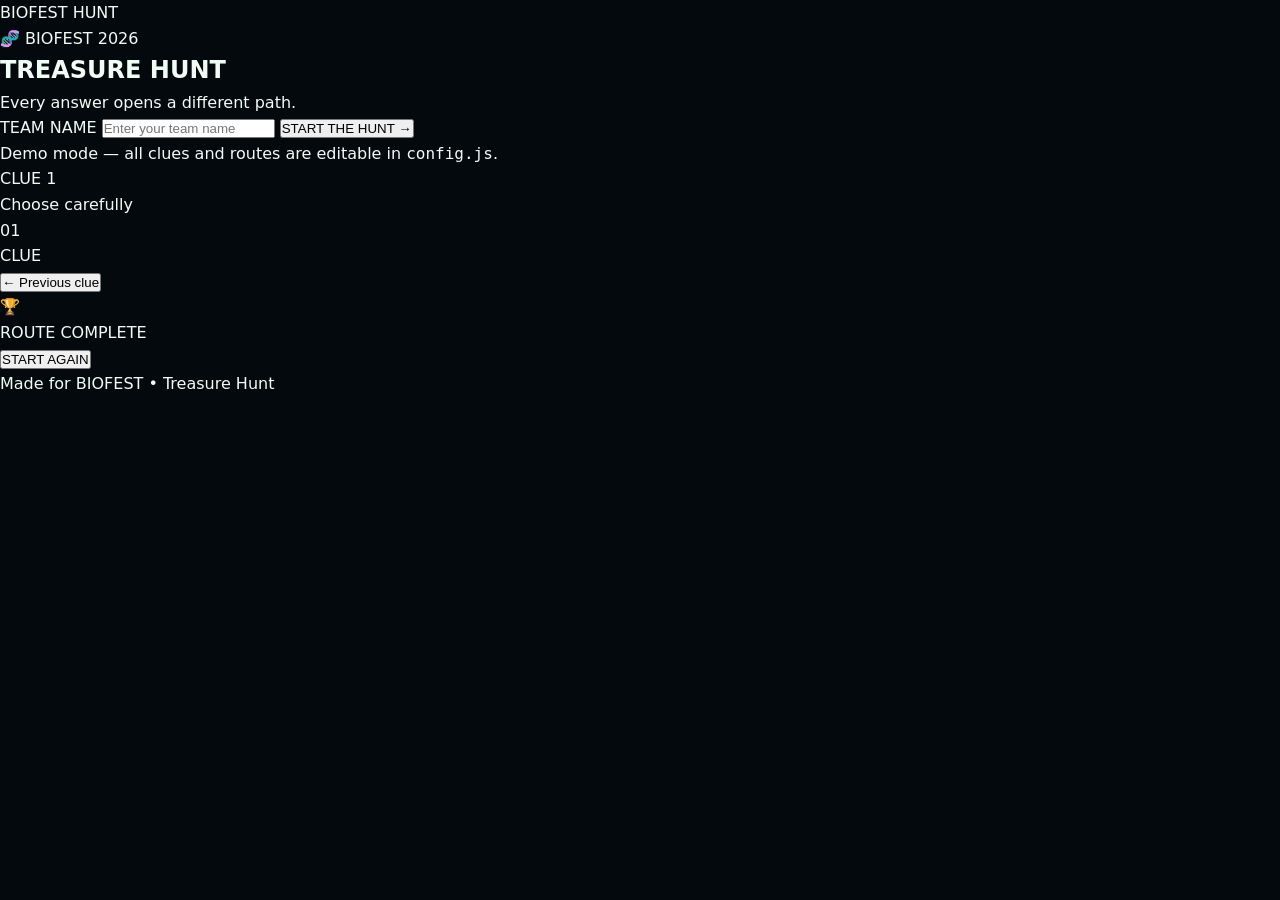
==== treasure.html @ a6ad073d "Rename treasure.html.html to treasure.html" ====
<!doctype html>
<html lang="en">
<head>
  <meta charset="utf-8">
  <meta name="viewport" content="width=device-width,initial-scale=1,viewport-fit=cover">
  <meta name="theme-color" content="#08090d">
  <title>BIOFEST Treasure Hunt</title>
  <link rel="stylesheet" href="style.css">
</head>
<body>
  <div class="bg-orb orb-one"></div>
  <div class="bg-orb orb-two"></div>

  <main class="app">
    <header class="topbar">
      <a class="brand" href="#" onclick="return goHome()">BIOFEST <span>HUNT</span></a>
      <div id="teamBadge" class="team-badge hidden"></div>
    </header>

    <section id="startScreen" class="screen start-screen">
      <div class="eyebrow">🧬 BIOFEST 2026</div>
      <h1 id="huntTitle">TREASURE HUNT</h1>
      <p id="huntSubtitle">Every answer opens a different path.</p>

      <div class="glass-card start-card">
        <label for="teamName">TEAM NAME</label>
        <input id="teamName" maxlength="40" autocomplete="off" placeholder="Enter your team name">
        <button class="primary-btn" onclick="startHunt()">START THE HUNT <span>→</span></button>
        <p class="tiny">Demo mode — all clues and routes are editable in <code>config.js</code>.</p>
      </div>
    </section>

    <section id="clueScreen" class="screen hidden">
      <div class="progress-row">
        <div id="progressText">CLUE 1</div>
        <div id="routeText">Choose carefully</div>
      </div>

      <div class="progress-track"><div id="progressBar"></div></div>

      <article class="glass-card clue-card">
        <div class="clue-number" id="clueNumber">01</div>
        <div class="eyebrow" id="clueEyebrow">CLUE</div>
        <h2 id="clueTitle"></h2>
        <p class="question" id="question"></p>

        <div id="hintBox" class="hint-box hidden"></div>
        <div id="locationBox" class="location-box hidden"></div>

        <div id="answers" class="answers"></div>
      </article>

      <button id="backBtn" class="text-btn hidden" onclick="goBack()">← Previous clue</button>
    </section>

    <section id="finishScreen" class="screen hidden finish-screen">
      <div class="finish-icon">🏆</div>
      <div class="eyebrow">ROUTE COMPLETE</div>
      <h1 id="finishTitle"></h1>
      <p id="finishMessage"></p>
      <div class="glass-card finish-card">
        <p id="finishInstruction"></p>
      </div>
      <button class="primary-btn" onclick="restart()">START AGAIN</button>
    </section>

    <footer>Made for BIOFEST • Treasure Hunt</footer>
  </main>

  <script src="config.js"></script>
  <script src="script.js"></script>
</body>
</html>
---- style.css ----
/* ==========================================================================
   BIOFEST 1.0 — Department of Applied Biology & Bio-Technology, USTM
   Biotechnology & Life Sciences Festival Design System
   ========================================================================== */

:root {
    /* Primary Biotechnology Brand Accents */
    --primary-cyan: #00f2fe;
    --primary-emerald: #00ff87;
    --primary-mint: #10b981;
    --primary-indigo: #6366f1;
    --primary-violet: #8b5cf6;
    --primary-rose: #f43f5e;
    --primary-amber: #f59e0b;
    --bio-glow-green: rgba(0, 255, 135, 0.45);
    --bio-glow-cyan: rgba(0, 242, 254, 0.35);

    /* Arena Color Themes */
    --sports-color: #ff6b35;
    --sports-glow: rgba(255, 107, 53, 0.35);
    --sports-bg: rgba(255, 107, 53, 0.06);

    --esports-color: #8b5cf6;
    --esports-glow: rgba(139, 92, 246, 0.35);
    --esports-bg: rgba(139, 92, 246, 0.06);

    --science-color: #00ff87;
    --science-glow: rgba(0, 255, 135, 0.45);
    --science-bg: rgba(0, 255, 135, 0.08);

    --cultural-color: #f43f5e;
    --cultural-glow: rgba(244, 63, 94, 0.35);
    --cultural-bg: rgba(244, 63, 94, 0.06);

    --alumni-color: #00f2fe;
    --alumni-glow: rgba(0, 242, 254, 0.35);

    --stalls-color: #f59e0b;
    --stalls-glow: rgba(245, 158, 11, 0.35);

    /* Deep Cellular Bio-Tech Backgrounds & Surfaces */
    --bg-dark: #04090e;
    --bg-surface: #07131b;
    --bg-card: rgba(8, 22, 33, 0.74);
    --bg-card-hover: rgba(12, 32, 48, 0.88);

    --border-subtle: rgba(0, 255, 135, 0.08);
    --border-light: rgba(0, 242, 254, 0.15);
    --border-highlight: rgba(0, 255, 135, 0.35);

    --text-primary: #f0fdf4;
    --text-secondary: #99f6e4;
    --text-muted: #64748b;
    --text-faint: #475569;

    /* Restored Original Typography */
    --font-family: 'Plus Jakarta Sans', system-ui, -apple-system, BlinkMacSystemFont, 'Segoe UI', Roboto, sans-serif;

    /* Shadows & Transitions */
    --shadow-card: 0 20px 50px -15px rgba(0, 0, 0, 0.8), inset 0 1px 1px rgba(0, 255, 135, 0.12);
    --shadow-card-hover: 0 30px 60px -10px rgba(0, 0, 0, 0.9), 0 0 30px rgba(0, 255, 135, 0.18), inset 0 1px 1px rgba(0, 242, 254, 0.25);
    --ease-spring: cubic-bezier(0.16, 1, 0.3, 1);
}

/* ==========================================================================
   RESET & BASE
   ========================================================================== */

* {
    margin: 0;
    padding: 0;
    box-sizing: border-box;
}

html {
    scroll-behavior: smooth;
    font-size: 16px;
    background-color: var(--bg-dark);
}

body {
    font-family: var(--font-family);
    color: var(--text-primary);
    background-color: var(--bg-dark);
    min-height: 100vh;
    overflow-x: hidden;
    position: relative;
    line-height: 1.6;
    -webkit-font-smoothing: antialiased;
    -moz-osx-font-smoothing: grayscale;
}

a {
    color: inherit;
    text-decoration: none;
}

/* Custom Scrollbar */
::-webkit-scrollbar {
    width: 7px;
}

::-webkit-scrollbar-track {
    background: #07090e;
}

::-webkit-scrollbar-thumb {
    background: rgba(255, 255, 255, 0.2);
    border-radius: 8px;
}

::-webkit-scrollbar-thumb:hover {
    background: rgba(255, 255, 255, 0.35);
}

/* ==========================================================================
   CANVAS ATMOSPHERE
   ========================================================================== */

#bg-canvas {
    position: fixed;
    top: 0;
    left: 0;
    width: 100vw;
    height: 100vh;
    pointer-events: none;
    z-index: 0;
    opacity: 0.9;
}

#confetti-canvas {
    position: fixed;
    top: 0;
    left: 0;
    width: 100vw;
    height: 100vh;
    pointer-events: none;
    z-index: 9999;
}

/* ==========================================================================
   FLOATING NAVBAR
   ========================================================================== */

.navbar-wrapper {
    position: sticky;
    top: 16px;
    z-index: 1000;
    width: min(1140px, 92%);
    margin: 0 auto;
    padding-top: 4px;
}

.navbar {
    display: flex;
    align-items: center;
    justify-content: space-between;
    padding: 10px 22px;
    background: rgba(7, 19, 27, 0.84);
    backdrop-filter: blur(24px) saturate(180%);
    -webkit-backdrop-filter: blur(24px) saturate(180%);
    border: 1px solid rgba(0, 255, 135, 0.18);
    border-top: 1px solid rgba(0, 255, 135, 0.38);
    border-radius: 100px;
    box-shadow: 0 12px 35px -10px rgba(0, 0, 0, 0.85), 0 0 25px rgba(0, 255, 135, 0.1);
    transition: all 0.3s ease;
}

.navbar:hover {
    border-color: rgba(0, 242, 254, 0.35);
    box-shadow: 0 16px 45px -10px rgba(0, 0, 0, 0.9), 0 0 30px rgba(0, 255, 135, 0.18);
}

.nav-brand {
    display: flex;
    align-items: center;
    gap: 10px;
    font-weight: 800;
    font-size: 1.1rem;
    letter-spacing: 1px;
}

.brand-pulse {
    width: 9px;
    height: 9px;
    background: var(--primary-emerald);
    border-radius: 50%;
    box-shadow: 0 0 14px var(--primary-emerald);
    animation: liveDotPulse 2s infinite;
}

.brand-logo-glow {
    color: var(--primary-emerald);
    text-shadow: 0 0 14px rgba(0, 255, 135, 0.65);
}

.brand-year {
    font-size: 0.72rem;
    font-weight: 800;
    color: var(--primary-cyan);
    letter-spacing: 1px;
    margin-left: 2px;
    background: rgba(0, 242, 254, 0.12);
    padding: 2px 6px;
    border-radius: 6px;
    border: 1px solid rgba(0, 242, 254, 0.25);
}

.nav-links {
    display: flex;
    align-items: center;
    gap: 4px;
}

.nav-link {
    padding: 7px 16px;
    border-radius: 30px;
    font-size: 0.88rem;
    font-weight: 600;
    color: var(--text-secondary);
    transition: all 0.25s ease;
}

.nav-link:hover {
    color: #ffffff;
    background: rgba(255, 255, 255, 0.08);
}

.nav-link.active {
    color: #ffffff;
    background: rgba(255, 255, 255, 0.14);
    box-shadow: inset 0 1px 1px rgba(255, 255, 255, 0.15);
}

.nav-actions {
    display: flex;
    align-items: center;
    gap: 10px;
}

.nav-cta {
    display: flex;
    align-items: center;
    gap: 8px;
    padding: 8px 20px;
    border-radius: 50px;
    font-size: 0.85rem;
    font-weight: 800;
    letter-spacing: 0.5px;
    color: #04090e;
    background: linear-gradient(90deg, #00ff87 0%, #00f2fe 100%);
    box-shadow: 0 0 22px rgba(0, 255, 135, 0.35);
    transition: all 0.25s var(--ease-spring);
}

.nav-cta:hover {
    transform: translateY(-1px) scale(1.03);
    box-shadow: 0 0 30px rgba(0, 242, 254, 0.55);
}

.nav-cta .cta-arrow {
    transition: transform 0.2s ease;
}

.nav-cta:hover .cta-arrow {
    transform: translateX(3px);
}

/* Mobile Toggle */
.mobile-toggle {
    display: none;
    flex-direction: column;
    justify-content: center;
    align-items: center;
    gap: 5px;
    width: 38px;
    height: 38px;
    background: rgba(255, 255, 255, 0.06);
    border: 1px solid var(--border-light);
    border-radius: 50%;
    cursor: pointer;
    transition: background 0.25s ease;
}

.mobile-toggle:hover {
    background: rgba(255, 255, 255, 0.14);
}

.hamburger-bar {
    width: 17px;
    height: 2px;
    background: #ffffff;
    border-radius: 2px;
    transition: all 0.3s ease;
}

.mobile-toggle.active .hamburger-bar:nth-child(1) {
    transform: translateY(7px) rotate(45deg);
}

.mobile-toggle.active .hamburger-bar:nth-child(2) {
    opacity: 0;
}

.mobile-toggle.active .hamburger-bar:nth-child(3) {
    transform: translateY(-7px) rotate(-45deg);
}

.mobile-menu {
    display: none;
    flex-direction: column;
    gap: 8px;
    margin-top: 10px;
    padding: 18px 20px;
    background: rgba(14, 18, 28, 0.96);
    backdrop-filter: blur(30px);
    -webkit-backdrop-filter: blur(30px);
    border: 1px solid var(--border-light);
    border-radius: 24px;
    box-shadow: 0 25px 50px rgba(0, 0, 0, 0.85);
    animation: menuSlideDown 0.3s var(--ease-spring) forwards;
}

.mobile-menu.open {
    display: flex;
}

@keyframes menuSlideDown {
    from {
        opacity: 0;
        transform: translateY(-10px);
    }

    to {
        opacity: 1;
        transform: translateY(0);
    }
}

.mobile-nav-link {
    padding: 12px 18px;
    border-radius: 14px;
    font-size: 0.95rem;
    font-weight: 600;
    color: #e2e8f0;
    background: rgba(255, 255, 255, 0.04);
    transition: all 0.2s ease;
}

.mobile-nav-link:hover,
.mobile-nav-link.active {
    background: rgba(255, 255, 255, 0.12);
    color: #ffffff;
}

.mobile-nav-link.mobile-cta {
    background: linear-gradient(90deg, #00e5ff, #8b5cf6);
    color: #000000;
    font-weight: 800;
    text-align: center;
    margin-top: 4px;
}

@media (max-width: 768px) {
    .nav-links {
        display: none;
    }

    .mobile-toggle {
        display: flex;
    }
}

/* ==========================================================================
   VIEW ROUTER & PAGE ANIMATIONS
   ========================================================================== */

.view {
    display: none !important;
    opacity: 0;
    transform: translateY(18px);
    position: relative;
    z-index: 1;
    min-height: 90vh;
}

.view.active {
    display: block !important;
    animation: viewEnter 0.45s var(--ease-spring) forwards;
}

.view.events-page.active,
.view.event-details-page.active,
.view.registration-page.active {
    display: flex !important;
}

@keyframes viewEnter {
    from {
        opacity: 0;
        transform: translateY(18px) scale(0.995);
    }

    to {
        opacity: 1;
        transform: translateY(0) scale(1);
    }
}

/* ==========================================================================
   THEMED ARENA BACKGROUNDS (SPORTS, ESPORTS, SCIENCE, CULTURAL)
   ========================================================================== */

/* 1. HOME VIEW BACKGROUND */
#view-home {
    background-image:
        url("gaming-bg.png.png"),
        url("gaming-bg-2.png.png"),
        linear-gradient(
            to bottom,
            #050b12 0%,
            #07151d 45%,
            #06141b 55%,
            #050b12 100%
        );

    background-size:
        100% auto,
        100% auto,
        100% 100%;

    background-position:
        center top,
        center bottom,
        center center;

    background-repeat:
        no-repeat,
        no-repeat,
        no-repeat;

    background-attachment: scroll;
}
/* 2. SPORTS ARENA BACKGROUND (Stadium floodlights, athletic turf speed lanes & court grid) */
#view-sports {
    background-image:
        /* Stadium floodlights beam */
        radial-gradient(ellipse 1100px 480px at 50% -5%, rgba(255, 107, 53, 0.3) 0%, rgba(255, 150, 0, 0.1) 40%, transparent 70%),
        /* Left & Right stadium sideline aura */
        radial-gradient(circle 650px at 0% 30%, rgba(255, 87, 34, 0.15) 0%, transparent 60%),
        radial-gradient(circle 650px at 100% 40%, rgba(255, 170, 0, 0.12) 0%, transparent 60%),
        /* Athletic turf yard lines pattern */
        repeating-linear-gradient(135deg, rgba(255, 255, 255, 0.018) 0px, rgba(255, 255, 255, 0.018) 2px, transparent 2px, transparent 38px),
        /* Stadium pitch track stripe overlay */
        linear-gradient(180deg, rgba(255, 107, 53, 0.04) 0%, transparent 60%, rgba(7, 9, 14, 0.95) 100%);
    background-attachment: fixed;
}

/* 3. ESPORTS ARENA BACKGROUND (Cyber gaming matrix, neon grid, digital scanner HUD) */
#view-esports {
    background-image:
        /* Top Cyber battle aura */
        radial-gradient(ellipse 1000px 460px at 50% -5%, rgba(139, 92, 246, 0.32) 0%, rgba(99, 102, 241, 0.12) 45%, transparent 75%),
        /* Cyan neon side lasers */
        radial-gradient(circle 600px at 90% 25%, rgba(0, 229, 255, 0.15) 0%, transparent 55%),
        radial-gradient(circle 600px at 10% 45%, rgba(168, 85, 247, 0.15) 0%, transparent 55%),
        /* Cyberpunk tactical grid */
        linear-gradient(rgba(139, 92, 246, 0.08) 1px, transparent 1px),
        linear-gradient(90deg, rgba(139, 92, 246, 0.08) 1px, transparent 1px);
    background-size: 100% 100%, 100% 100%, 100% 100%, 48px 48px, 48px 48px;
    background-attachment: fixed;
}

/* 4. SCIENCE ARENA BACKGROUND (Biotech & Applied Biology Laboratory Core) */
#view-science {
    background-image:
        /* Bioluminescent core beacon */
        radial-gradient(ellipse 1100px 520px at 50% -5%, rgba(0, 255, 135, 0.32) 0%, rgba(0, 242, 254, 0.14) 45%, transparent 75%),
        /* GFP Mint and aqua laboratory aura */
        radial-gradient(circle 650px at 15% 35%, rgba(0, 255, 135, 0.18) 0%, transparent 55%),
        radial-gradient(circle 650px at 85% 55%, rgba(0, 242, 254, 0.16) 0%, transparent 55%),
        /* Scientific precision molecular micro-grid */
        radial-gradient(rgba(0, 255, 135, 0.25) 1px, transparent 1px),
        linear-gradient(180deg, rgba(0, 255, 135, 0.04) 0%, transparent 70%);
    background-size: 100% 100%, 100% 100%, 100% 100%, 28px 28px, 100% 100%;
    background-attachment: fixed;
}

/* 5. CULTURAL ARENA BACKGROUND (Stage theatre spotlights, velvet performance crimson & bokeh) */
#view-cultural {
    background-image:
        /* Overhead theatre spotlight cones */
        radial-gradient(ellipse 1000px 500px at 50% -5%, rgba(244, 63, 94, 0.3) 0%, rgba(255, 43, 214, 0.12) 45%, transparent 70%),
        /* Warm performance stage lights */
        radial-gradient(circle 650px at 10% 25%, rgba(244, 63, 94, 0.18) 0%, transparent 55%),
        radial-gradient(circle 650px at 90% 35%, rgba(251, 146, 60, 0.14) 0%, transparent 55%),
        /* Theatrical spotlight ray streaks */
        repeating-linear-gradient(65deg, rgba(255, 43, 214, 0.015) 0px, rgba(255, 43, 214, 0.015) 3px, transparent 3px, transparent 45px),
        linear-gradient(180deg, rgba(244, 63, 94, 0.04) 0%, transparent 70%);
    background-attachment: fixed;
}

/* 6. REGISTRATION VIEW BACKGROUND (Festival Pass portal & verification rings) */
#view-register {
    background-image:
        radial-gradient(ellipse 900px 450px at 50% -5%, rgba(0, 229, 255, 0.2) 0%, rgba(139, 92, 246, 0.12) 45%, transparent 70%),
        radial-gradient(circle 600px at 90% 70%, rgba(16, 185, 129, 0.1) 0%, transparent 50%),
        radial-gradient(circle 600px at 10% 70%, rgba(244, 63, 94, 0.1) 0%, transparent 50%);
    background-attachment: fixed;
}

/* 7. EVENT DETAILS VIEW BACKGROUND */
#view-event {
    background-image:
        radial-gradient(ellipse 900px 450px at 50% -5%, rgba(99, 102, 241, 0.22) 0%, transparent 65%);
    background-attachment: fixed;
}

/* ==========================================================================
   HERO STAGE (CLEAN FESTIVAL INTRO)
   ========================================================================== */

.hero-stage {
    min-height: 82vh;
    display: flex;
    flex-direction: column;
    justify-content: center;
    align-items: center;
    padding: 40px 20px 60px;
    position: relative;
    text-align: center;
}

.hero-glow-aura {
    position: absolute;
    width: min(900px, 90vw);
    height: 480px;
    border-radius: 50%;
    background: radial-gradient(ellipse at center, rgba(0, 255, 135, 0.2) 0%, rgba(0, 242, 254, 0.14) 40%, rgba(16, 185, 129, 0.08) 65%, transparent 75%);
    filter: blur(85px);
    pointer-events: none;
    z-index: -1;
}

.hero-container {
    max-width: 900px;
    margin: 0 auto;
    display: flex;
    flex-direction: column;
    align-items: center;
}

.hero-badge-wrap {
    margin-bottom: 22px;
}

.hero-live-pill {
    display: inline-flex;
    align-items: center;
    gap: 9px;
    padding: 8px 22px;
    border-radius: 50px;
    background: rgba(0, 255, 135, 0.09);
    border: 1px solid rgba(0, 255, 135, 0.35);
    color: #00ff87;
    font-size: 0.74rem;
    font-weight: 800;
    letter-spacing: 1.5px;
    box-shadow: 0 0 25px rgba(0, 255, 135, 0.2);
}

.pulsing-dot {
    width: 8px;
    height: 8px;
    border-radius: 50%;
    background: var(--primary-emerald);
    box-shadow: 0 0 8px var(--primary-emerald);
    animation: liveDotPulse 1.8s infinite;
}

@keyframes liveDotPulse {
    0% {
        transform: scale(0.9);
        opacity: 0.8;
        box-shadow: 0 0 0 0 rgba(16, 185, 129, 0.7);
    }

    70% {
        transform: scale(1.1);
        opacity: 1;
        box-shadow: 0 0 0 8px rgba(16, 185, 129, 0);
    }

    100% {
        transform: scale(0.9);
        opacity: 0.8;
        box-shadow: 0 0 0 0 rgba(16, 185, 129, 0);
    }
}

.hero-title {
    font-size: clamp(3.6rem, 10vw, 7.5rem);
    font-weight: 900;
    letter-spacing: 2px;
    line-height: 1.02;
    color: #ffffff;
    margin-bottom: 18px;
    text-shadow: 0 10px 40px rgba(0, 0, 0, 0.6);
}

.hero-year-gradient {
    background: linear-gradient(135deg, #ffffff 10%, #00f2fe 50%, #00ff87 100%);
    -webkit-background-clip: text;
    background-clip: text;
    color: transparent;
    display: inline-block;
    filter: drop-shadow(0 0 30px rgba(0, 255, 135, 0.4));
}

.hero-lead {
    max-width: 700px;
    margin: 0 auto 32px;
    line-height: 1.5;
    display: flex;
    flex-direction: column;
    align-items: center;
    gap: 12px;
    text-align: center;
}

.hero-tagline {
    font-size: clamp(1.25rem, 2.6vw, 1.65rem);
    font-weight: 800;
    letter-spacing: 2.5px;
    text-transform: uppercase;
    background: linear-gradient(135deg, #ffffff 15%, #00f2fe 60%, #00ff87 100%);
    -webkit-background-clip: text;
    background-clip: text;
    color: transparent;
    filter: drop-shadow(0 2px 14px rgba(0, 242, 254, 0.35));
}

.hero-organizer-info {
    display: flex;
    flex-direction: column;
    align-items: center;
    gap: 4px;
}

.hero-org-label {
    font-size: 0.82rem;
    font-weight: 600;
    text-transform: uppercase;
    letter-spacing: 2px;
    color: var(--text-muted);
}

.hero-org-dept {
    font-size: clamp(1.15rem, 2.3vw, 1.45rem);
    font-weight: 700;
    color: #ffffff;
    letter-spacing: 0.4px;
}

.hero-org-uni {
    font-size: clamp(0.95rem, 1.8vw, 1.1rem);
    color: var(--text-secondary);
    font-weight: 500;
}

.hero-org-naac {
    display: inline-flex;
    align-items: center;
    gap: 6px;
    margin-top: 6px;
    padding: 4px 16px;
    border-radius: 50px;
    font-size: 0.78rem;
    font-weight: 700;
    letter-spacing: 0.8px;
    background: rgba(0, 255, 135, 0.08);
    border: 1px solid rgba(0, 255, 135, 0.28);
    color: #00ff87;
    box-shadow: 0 0 15px rgba(0, 255, 135, 0.12);
}

/* ==========================================================================
   COUNTDOWN TIMER CARD
   ========================================================================== */

.countdown-card {
    padding: 18px 30px;
    border-radius: 28px;
    background: rgba(14, 19, 32, 0.78);
    border: 1px solid rgba(255, 255, 255, 0.12);
    border-top: 1px solid rgba(255, 255, 255, 0.28);
    backdrop-filter: blur(24px) saturate(180%);
    -webkit-backdrop-filter: blur(24px) saturate(180%);
    box-shadow: 0 20px 45px -10px rgba(0, 0, 0, 0.75), 0 0 30px rgba(0, 229, 255, 0.1), inset 0 1px 1px rgba(255, 255, 255, 0.15);
    margin-bottom: 34px;
    display: inline-flex;
    flex-direction: column;
    align-items: center;
    gap: 12px;
    transition: all 0.3s ease;
}

.countdown-card:hover {
    border-color: rgba(0, 229, 255, 0.35);
    box-shadow: 0 25px 50px -10px rgba(0, 0, 0, 0.85), 0 0 35px rgba(0, 229, 255, 0.18);
}

.countdown-header {
    display: inline-flex;
    align-items: center;
    gap: 8px;
    padding: 4px 14px;
    border-radius: 50px;
    background: rgba(255, 255, 255, 0.05);
    border: 1px solid rgba(255, 255, 255, 0.08);
}

.cd-pulse-dot {
    width: 7px;
    height: 7px;
    border-radius: 50%;
    background: var(--primary-cyan);
    box-shadow: 0 0 8px var(--primary-cyan);
    animation: liveDotPulse 1.8s infinite;
}

.countdown-label {
    font-size: 0.72rem;
    font-weight: 800;
    letter-spacing: 1.5px;
    color: #e2e8f0;
    text-transform: uppercase;
}

.countdown-label.live-active {
    color: #34d399;
    text-shadow: 0 0 12px rgba(52, 211, 153, 0.6);
}

.countdown-card.event-live {
    border-color: rgba(52, 211, 153, 0.4);
    box-shadow: 0 20px 45px -10px rgba(0, 0, 0, 0.8), 0 0 35px rgba(52, 211, 153, 0.25);
}

.countdown-grid {
    display: flex;
    align-items: center;
    gap: 10px;
}

.countdown-item {
    display: flex;
    flex-direction: column;
    align-items: center;
    justify-content: center;
    min-width: 66px;
    padding: 10px 14px;
    background: rgba(255, 255, 255, 0.035);
    border: 1px solid rgba(255, 255, 255, 0.08);
    border-radius: 18px;
    box-shadow: inset 0 1px 0 rgba(255, 255, 255, 0.08), 0 8px 20px rgba(0, 0, 0, 0.25);
    transition: transform 0.2s ease, border-color 0.2s ease;
}

.countdown-item:hover {
    transform: translateY(-2px);
    border-color: rgba(0, 229, 255, 0.3);
    background: rgba(255, 255, 255, 0.06);
}

.countdown-num {
    font-size: clamp(1.8rem, 3.8vw, 2.5rem);
    font-weight: 900;
    line-height: 1;
    letter-spacing: 0.5px;
    font-variant-numeric: tabular-nums;
    background: linear-gradient(180deg, #ffffff 40%, #c7d2fe 100%);
    -webkit-background-clip: text;
    background-clip: text;
    color: transparent;
    text-shadow: 0 4px 20px rgba(99, 102, 241, 0.3);
}

.countdown-unit {
    font-size: 0.62rem;
    font-weight: 800;
    color: var(--text-muted);
    letter-spacing: 1.5px;
    margin-top: 5px;
}

.countdown-sep {
    font-size: 1.8rem;
    font-weight: 800;
    color: rgba(0, 229, 255, 0.45);
    line-height: 1;
    margin-bottom: 14px;
    animation: blinkSep 1.2s infinite ease-in-out;
}

@keyframes blinkSep {
    0%, 100% {
        opacity: 0.85;
        transform: scale(1);
    }
    50% {
        opacity: 0.3;
        transform: scale(0.92);
    }
}

/* ==========================================================================
   HERO ACTIONS & METRIC STRIP
   ========================================================================== */

.hero-actions {
    display: flex;
    justify-content: center;
    align-items: center;
    gap: 16px;
    flex-wrap: wrap;
    margin-bottom: 40px;
}

.hero-btn {
    padding: 15px 32px;
    border-radius: 50px;
    font-size: 0.88rem;
    font-weight: 800;
    letter-spacing: 0.5px;
    transition: all 0.3s var(--ease-spring);
    display: inline-flex;
    align-items: center;
    gap: 10px;
    position: relative;
    overflow: hidden;
}

.hero-btn.primary {
    background: linear-gradient(90deg, #00ff87 0%, #00f2fe 100%);
    color: #04090e;
    font-weight: 800;
    box-shadow: 0 10px 30px rgba(0, 255, 135, 0.35);
}

.hero-btn.primary:hover {
    transform: translateY(-3px) scale(1.03);
    box-shadow: 0 18px 45px rgba(0, 242, 254, 0.55);
}

.hero-btn.secondary {
    color: #ffffff;
    border: 1px solid var(--border-light);
    background: rgba(255, 255, 255, 0.05);
    backdrop-filter: blur(10px);
}

.hero-btn.secondary:hover {
    background: rgba(255, 255, 255, 0.12);
    border-color: rgba(255, 255, 255, 0.35);
    transform: translateY(-3px);
    box-shadow: 0 10px 25px rgba(0, 0, 0, 0.5);
}

.shimmer-btn::after {
    content: "";
    position: absolute;
    top: -50%;
    left: -60%;
    width: 40%;
    height: 200%;
    background: linear-gradient(60deg, rgba(255, 255, 255, 0) 0%, rgba(255, 255, 255, 0.45) 50%, rgba(255, 255, 255, 0) 100%);
    transform: rotate(25deg);
    animation: shimmerSlide 4.5s infinite;
}

@keyframes shimmerSlide {
    0% {
        left: -70%;
    }

    22% {
        left: 140%;
    }

    100% {
        left: 140%;
    }
}

.hero-metric-strip {
    display: inline-flex;
    align-items: center;
    gap: 22px;
    background: rgba(255, 255, 255, 0.035);
    border: 1px solid var(--border-subtle);
    border-radius: 40px;
    padding: 12px 28px;
    backdrop-filter: blur(12px);
}

.metric-item {
    display: flex;
    flex-direction: column;
    align-items: center;
}

.metric-val {
    font-size: 1.25rem;
    font-weight: 800;
    color: #ffffff;
}

.metric-lbl {
    font-size: 0.7rem;
    text-transform: uppercase;
    letter-spacing: 1.2px;
    color: var(--text-muted);
}

.metric-sep {
    width: 1px;
    height: 24px;
    background: rgba(255, 255, 255, 0.12);
}

@media (max-width: 640px) {
    .hero-metric-strip {
        gap: 14px;
        padding: 10px 18px;
    }

    .metric-val {
        font-size: 1.05rem;
    }

    .metric-lbl {
        font-size: 0.65rem;
    }
}

/* ==========================================================================
   CHOOSE YOUR ARENA (FOUR WORLDS. ONE FEST.)
   ========================================================================== */

.categories {
    width: min(1220px, 92%);
    margin: 0 auto;
    padding: 40px 0 80px;
}

.section-header {
    text-align: center;
    margin-bottom: 44px;
}

.section-eyebrow {
    font-size: 0.74rem;
    font-weight: 800;
    letter-spacing: 3px;
    color: var(--primary-cyan);
    display: block;
    margin-bottom: 8px;
}

.section-title {
    font-size: clamp(2rem, 4.5vw, 3rem);
    font-weight: 900;
    letter-spacing: 0.5px;
    color: #ffffff;
    margin-bottom: 8px;
}

.section-subtitle {
    color: var(--text-muted);
    font-size: 0.96rem;
    max-width: 540px;
    margin: 0 auto;
}

.categories-grid {
    display: grid;
    grid-template-columns: repeat(4, 1fr);
    gap: 22px;
}

.category-card {
    min-height: 380px;
    padding: 32px 24px;
    border: 1px solid var(--border-subtle);
    border-top: 1px solid rgba(255, 255, 255, 0.16);
    border-radius: 28px;
    background: var(--bg-card);
    backdrop-filter: blur(20px);
    -webkit-backdrop-filter: blur(20px);
    display: flex;
    flex-direction: column;
    position: relative;
    overflow: hidden;
    box-shadow: var(--shadow-card);
    transition: transform 0.4s var(--ease-spring), border-color 0.3s ease, box-shadow 0.4s ease, background 0.3s ease;
}

.category-card:hover {
    transform: translateY(-8px) scale(1.015);
    background: var(--bg-card-hover);
    box-shadow: var(--shadow-card-hover);
}

.card-top-row {
    display: flex;
    align-items: center;
    justify-content: space-between;
    width: 100%;
    margin-bottom: 24px;
}

.arena-num {
    font-size: 0.8rem;
    font-weight: 800;
    color: rgba(255, 255, 255, 0.4);
    letter-spacing: 1px;
}

.arena-badge {
    font-size: 0.68rem;
    font-weight: 800;
    letter-spacing: 1.5px;
    padding: 3px 10px;
    border-radius: 20px;
    text-transform: uppercase;
}

.badge-sports-pill {
    background: rgba(255, 107, 53, 0.12);
    color: var(--sports-color);
    border: 1px solid rgba(255, 107, 53, 0.3);
}

.badge-esports-pill {
    background: rgba(139, 92, 246, 0.12);
    color: var(--esports-color);
    border: 1px solid rgba(139, 92, 246, 0.3);
}

.badge-science-pill {
    background: rgba(16, 185, 129, 0.12);
    color: var(--science-color);
    border: 1px solid rgba(16, 185, 129, 0.3);
}

.badge-cultural-pill {
    background: rgba(244, 63, 94, 0.12);
    color: var(--cultural-color);
    border: 1px solid rgba(244, 63, 94, 0.3);
}

.category-card .card-content {
    display: flex;
    flex-direction: column;
    align-items: center;
    text-align: center;
    flex: 1;
}

.icon-bubble {
    width: 74px;
    height: 74px;
    border-radius: 22px;
    display: flex;
    align-items: center;
    justify-content: center;
    margin-bottom: 20px;
    background: rgba(255, 255, 255, 0.05);
    border: 1px solid rgba(255, 255, 255, 0.12);
    box-shadow: 0 10px 25px rgba(0, 0, 0, 0.3);
    transition: transform 0.4s var(--ease-spring);
}

.category-card:hover .icon-bubble {
    transform: scale(1.12) rotate(4deg);
}

.category-card .icon {
    font-size: 2.5rem;
}

.category-card h3 {
    font-size: 1.35rem;
    font-weight: 800;
    letter-spacing: 0.5px;
    margin-bottom: 8px;
    color: #ffffff;
}

.category-card p {
    color: var(--text-muted);
    font-size: 0.86rem;
    margin-bottom: 18px;
    line-height: 1.45;
}

.arena-tags {
    display: flex;
    flex-wrap: wrap;
    justify-content: center;
    gap: 6px;
    margin-bottom: 22px;
}

.arena-tags span {
    font-size: 0.72rem;
    font-weight: 600;
    padding: 3px 9px;
    border-radius: 12px;
    background: rgba(255, 255, 255, 0.05);
    color: var(--text-secondary);
    border: 1px solid rgba(255, 255, 255, 0.08);
}

.card-link-text {
    margin-top: auto;
    font-size: 0.82rem;
    font-weight: 700;
    letter-spacing: 1px;
    text-transform: uppercase;
    color: #ffffff;
    opacity: 0.8;
    display: inline-flex;
    align-items: center;
    gap: 6px;
    transition: all 0.25s ease;
}

.category-card:hover .card-link-text {
    opacity: 1;
    transform: translateX(4px);
}

/* Individual Arena Hover Effects */
.category-card.sports:hover {
    border-color: rgba(255, 107, 53, 0.5);
    box-shadow: 0 20px 45px -10px var(--sports-glow);
}

.category-card.sports:hover .card-link-text {
    color: var(--sports-color);
}

.category-card.esports:hover {
    border-color: rgba(139, 92, 246, 0.5);
    box-shadow: 0 20px 45px -10px var(--esports-glow);
}

.category-card.esports:hover .card-link-text {
    color: var(--esports-color);
}

.category-card.science:hover {
    border-color: rgba(16, 185, 129, 0.5);
    box-shadow: 0 20px 45px -10px var(--science-glow);
}

.category-card.science:hover .card-link-text {
    color: var(--science-color);
}

.category-card.cultural:hover {
    border-color: rgba(244, 63, 94, 0.5);
    box-shadow: 0 20px 45px -10px var(--cultural-glow);
}

.category-card.cultural:hover .card-link-text {
    color: var(--cultural-color);
}

/* Spotlight Layer */
.spotlight-card {
    position: relative;
}

.card-glow-bg {
    position: absolute;
    inset: 0;
    pointer-events: none;
    opacity: 0;
    background: radial-gradient(400px circle at var(--mouse-x, 50%) var(--mouse-y, 50%), rgba(255, 255, 255, 0.08), transparent 45%);
    transition: opacity 0.3s ease;
    border-radius: inherit;
}

.spotlight-card:hover .card-glow-bg {
    opacity: 1;
}

@media (max-width: 1080px) {
    .categories-grid {
        grid-template-columns: repeat(2, 1fr);
    }
}

@media (max-width: 600px) {
    .categories-grid {
        grid-template-columns: 1fr;
    }
}

/* ==========================================================================
   SPECIAL PORTALS (ALUMNI & STALLS)
   ========================================================================== */

.special-portals {
    width: min(1220px, 92%);
    margin: 10px auto 70px;
}

.special-grid {
    display: grid;
    grid-template-columns: repeat(2, 1fr);
    gap: 22px;
}

@media (max-width: 768px) {
    .special-grid {
        grid-template-columns: 1fr;
    }
}

.special-card {
    padding: 30px 28px;
    border: 1px solid var(--border-subtle);
    border-top: 1px solid rgba(255, 255, 255, 0.18);
    border-radius: 26px;
    background: var(--bg-card);
    backdrop-filter: blur(20px);
    -webkit-backdrop-filter: blur(20px);
    display: flex;
    align-items: center;
    gap: 22px;
    position: relative;
    overflow: hidden;
    box-shadow: var(--shadow-card);
    transition: all 0.35s var(--ease-spring);
}

.special-card:hover {
    transform: translateY(-6px);
    border-color: rgba(255, 255, 255, 0.28);
    background: var(--bg-card-hover);
    box-shadow: var(--shadow-card-hover);
}

.special-icon {
    font-size: 2.8rem;
    width: 66px;
    height: 66px;
    border-radius: 20px;
    display: flex;
    align-items: center;
    justify-content: center;
    background: rgba(255, 255, 255, 0.05);
    border: 1px solid rgba(255, 255, 255, 0.12);
    flex-shrink: 0;
}

.special-info {
    flex: 1;
}

.portal-tag {
    font-size: 0.68rem;
    font-weight: 800;
    letter-spacing: 1.5px;
    color: var(--primary-cyan);
    display: block;
    margin-bottom: 4px;
}

.special-info h3 {
    font-size: 1.25rem;
    font-weight: 800;
    color: #ffffff;
    margin-bottom: 4px;
}

.special-info p {
    font-size: 0.85rem;
    color: var(--text-muted);
    line-height: 1.45;
}

.special-cta {
    padding: 10px 20px;
    border-radius: 30px;
    font-size: 0.82rem;
    font-weight: 800;
    letter-spacing: 0.5px;
    color: #000000;
    background: linear-gradient(90deg, #ffffff 0%, #e0f2fe 100%);
    display: inline-flex;
    align-items: center;
    gap: 6px;
    flex-shrink: 0;
    transition: all 0.25s ease;
    text-decoration: none;
}

.special-card:hover .special-cta {
    background: linear-gradient(90deg, var(--primary-cyan) 0%, #ffffff 100%);
    transform: translateX(3px);
    box-shadow: 0 0 20px rgba(0, 229, 255, 0.4);
}

@media (max-width: 540px) {
    .special-card {
        flex-direction: column;
        text-align: center;
        align-items: center;
    }

    .special-cta {
        width: 100%;
        justify-content: center;
    }
}

/* ==========================================================================
   EVENT LIST PAGES
   ========================================================================== */

.events-page {
    width: min(1180px, 92%);
    margin: 0 auto;
    padding: 20px 0 90px;
    display: flex;
    flex-direction: column;
    align-items: center;
}

.page-header {
    text-align: center;
    margin-bottom: 45px;
}

.page-badge {
    display: inline-block;
    padding: 6px 16px;
    border-radius: 30px;
    font-size: 0.72rem;
    font-weight: 800;
    letter-spacing: 2px;
    margin-bottom: 12px;
}

.sports-badge,
.badge-sports {
    background: rgba(255, 107, 53, 0.12);
    color: var(--sports-color);
    border: 1px solid rgba(255, 107, 53, 0.3);
}

.esports-badge,
.badge-esports {
    background: rgba(139, 92, 246, 0.12);
    color: var(--esports-color);
    border: 1px solid rgba(139, 92, 246, 0.3);
}

.science-badge,
.badge-science {
    background: rgba(16, 185, 129, 0.12);
    color: var(--science-color);
    border: 1px solid rgba(16, 185, 129, 0.3);
}

.cultural-badge,
.badge-cultural {
    background: rgba(244, 63, 94, 0.12);
    color: var(--cultural-color);
    border: 1px solid rgba(244, 63, 94, 0.3);
}

.badge-alumni {
    background: rgba(59, 130, 246, 0.12);
    color: var(--alumni-color);
    border: 1px solid rgba(59, 130, 246, 0.3);
}

.badge-stalls {
    background: rgba(245, 158, 11, 0.12);
    color: var(--stalls-color);
    border: 1px solid rgba(245, 158, 11, 0.3);
}

.events-page h1 {
    font-size: clamp(2.4rem, 6vw, 3.8rem);
    font-weight: 900;
    letter-spacing: 1px;
    text-align: center;
    color: #ffffff;
}

.page-subtitle {
    margin-top: 8px;
    color: var(--text-muted);
    font-size: 1rem;
    text-align: center;
    max-width: 580px;
}

.events-grid {
    width: 100%;
    display: grid;
    grid-template-columns: repeat(3, 1fr);
    gap: 22px;
}

@media (max-width: 960px) {
    .events-grid {
        grid-template-columns: repeat(2, 1fr);
    }
}

@media (max-width: 640px) {
    .events-grid {
        grid-template-columns: 1fr;
    }
}

.event-card {
    padding: 30px 24px;
    border: 1px solid var(--border-subtle);
    border-top: 1px solid rgba(255, 255, 255, 0.16);
    border-radius: 24px;
    background: var(--bg-card);
    backdrop-filter: blur(16px);
    -webkit-backdrop-filter: blur(16px);
    text-align: center;
    display: flex;
    flex-direction: column;
    align-items: center;
    position: relative;
    overflow: hidden;
    box-shadow: var(--shadow-card);
    transition: all 0.35s var(--ease-spring);
    animation: cardFadeIn 0.5s ease backwards;
}

@keyframes cardFadeIn {
    from {
        opacity: 0;
        transform: translateY(20px);
    }

    to {
        opacity: 1;
        transform: translateY(0);
    }
}

.event-card:hover {
    transform: translateY(-7px) scale(1.02);
    background: var(--bg-card-hover);
    box-shadow: var(--shadow-card-hover);
}

.event-card.sports-card {
    background: radial-gradient(ellipse at 50% 0%, rgba(255, 107, 53, 0.08) 0%, var(--bg-card) 75%);
}

.event-card.sports-card:hover {
    border-color: rgba(255, 107, 53, 0.5);
    box-shadow: 0 20px 45px -10px var(--sports-glow);
}

.event-card.esports-card {
    background: radial-gradient(ellipse at 50% 0%, rgba(139, 92, 246, 0.08) 0%, var(--bg-card) 75%);
}

.event-card.esports-card:hover {
    border-color: rgba(139, 92, 246, 0.5);
    box-shadow: 0 20px 45px -10px var(--esports-glow);
}

.event-card.science-card {
    background: radial-gradient(ellipse at 50% 0%, rgba(0, 255, 135, 0.08) 0%, var(--bg-card) 75%);
}

.event-card.science-card:hover {
    border-color: rgba(16, 185, 129, 0.5);
    box-shadow: 0 20px 45px -10px var(--science-glow);
}

.event-card.cultural-card {
    background: radial-gradient(ellipse at 50% 0%, rgba(244, 63, 94, 0.08) 0%, var(--bg-card) 75%);
}

.event-card.cultural-card:hover {
    border-color: rgba(244, 63, 94, 0.5);
    box-shadow: 0 20px 45px -10px var(--cultural-glow);
}

.event-icon {
    font-size: 2.8rem;
    margin-bottom: 12px;
    transition: transform 0.4s var(--ease-spring);
}

.event-card:hover .event-icon {
    transform: scale(1.18) rotate(5deg);
}

.event-card h2 {
    font-size: 1.25rem;
    font-weight: 800;
    color: #ffffff;
    margin-bottom: 6px;
}

.event-card p {
    color: var(--text-muted);
    font-size: 0.86rem;
    margin-bottom: 14px;
    line-height: 1.45;
}

.event-pill {
    font-size: 0.72rem;
    font-weight: 700;
    padding: 3px 12px;
    border-radius: 20px;
    background: rgba(255, 255, 255, 0.06);
    color: var(--text-secondary);
    border: 1px solid rgba(255, 255, 255, 0.08);
    margin-bottom: 16px;
}

.event-btn {
    margin-top: auto;
    padding: 9px 22px;
    border: 1px solid rgba(255, 255, 255, 0.2);
    border-radius: 50px;
    background: rgba(255, 255, 255, 0.04);
    color: #ffffff;
    font-size: 0.82rem;
    font-weight: 700;
    letter-spacing: 0.5px;
    cursor: pointer;
    transition: all 0.25s ease;
    display: inline-block;
}

.event-card:hover .event-btn {
    background: #ffffff;
    color: #000000;
    box-shadow: 0 0 20px rgba(255, 255, 255, 0.35);
    transform: translateY(-2px);
}

/* Back Button */
.back-button {
    display: inline-flex;
    align-items: center;
    gap: 8px;
    margin: 10px auto 25px;
    padding: 8px 20px;
    border: 1px solid var(--border-subtle);
    border-radius: 50px;
    color: var(--text-secondary);
    font-size: 0.85rem;
    font-weight: 600;
    background: rgba(255, 255, 255, 0.03);
    backdrop-filter: blur(10px);
    transition: all 0.25s var(--ease-spring);
    width: fit-content;
}

.back-button:hover {
    background: rgba(255, 255, 255, 0.1);
    border-color: rgba(255, 255, 255, 0.25);
    color: #ffffff;
    transform: translateX(-3px);
}

.back-arrow {
    transition: transform 0.2s ease;
}

.back-button:hover .back-arrow {
    transform: translateX(-3px);
}

/* ==========================================================================
   EVENT DETAILS VIEW
   ========================================================================== */

.event-details-page {
    width: min(860px, 92%);
    margin: 0 auto;
    padding: 20px 0 90px;
    display: flex;
    flex-direction: column;
    align-items: center;
}

.event-details-card {
    width: 100%;
    margin-top: 10px;
    padding: 44px 38px;
    border: 1px solid var(--border-subtle);
    border-top: 1px solid rgba(255, 255, 255, 0.2);
    border-radius: 32px;
    background: var(--bg-card);
    backdrop-filter: blur(24px);
    -webkit-backdrop-filter: blur(24px);
    box-shadow: var(--shadow-card);
    position: relative;
    overflow: hidden;
}

.event-header {
    display: flex;
    align-items: center;
    gap: 20px;
    margin-bottom: 30px;
    padding-bottom: 24px;
    border-bottom: 1px solid var(--border-subtle);
}

.event-icon-large {
    font-size: 3.8rem;
    width: 80px;
    height: 80px;
    border-radius: 22px;
    display: flex;
    align-items: center;
    justify-content: center;
    background: rgba(255, 255, 255, 0.05);
    border: 1px solid rgba(255, 255, 255, 0.12);
    flex-shrink: 0;
}

.event-title-wrap {
    flex: 1;
}

.event-category-badge {
    font-size: 0.68rem;
    font-weight: 800;
    letter-spacing: 1.5px;
    color: var(--primary-cyan);
    display: block;
    margin-bottom: 4px;
}

.event-title-wrap h1 {
    font-size: clamp(1.8rem, 4vw, 2.5rem);
    font-weight: 900;
    color: #ffffff;
    line-height: 1.15;
    margin-bottom: 6px;
}

.event-description {
    color: var(--text-secondary);
    font-size: 0.95rem;
    line-height: 1.55;
}

.event-info {
    display: grid;
    grid-template-columns: repeat(3, 1fr);
    gap: 14px;
    text-align: left;
    margin-bottom: 32px;
}

@media (max-width: 768px) {
    .event-info {
        grid-template-columns: repeat(2, 1fr);
    }

    .event-header {
        flex-direction: column;
        text-align: center;
    }
}

@media (max-width: 480px) {
    .event-info {
        grid-template-columns: 1fr;
    }
}

.info-box {
    display: flex;
    align-items: center;
    gap: 12px;
    padding: 14px 16px;
    border: 1px solid var(--border-subtle);
    border-radius: 16px;
    background: rgba(255, 255, 255, 0.03);
    transition: transform 0.25s ease, border-color 0.25s ease;
}

.info-box:hover {
    transform: translateY(-2px);
    border-color: rgba(255, 255, 255, 0.2);
    background: rgba(255, 255, 255, 0.06);
}

.info-box.highlight-prize {
    border-color: rgba(0, 229, 255, 0.3);
    background: rgba(0, 229, 255, 0.04);
}

.info-icon {
    font-size: 1.6rem;
}

.info-text strong {
    display: block;
    font-size: 0.68rem;
    letter-spacing: 1px;
    text-transform: uppercase;
    color: var(--text-muted);
    margin-bottom: 2px;
}

.info-text span {
    font-size: 0.98rem;
    font-weight: 800;
    color: #ffffff;
}

.rules {
    text-align: left;
    margin-bottom: 36px;
    padding: 22px 26px;
    border: 1px solid var(--border-subtle);
    border-radius: 18px;
    background: rgba(255, 255, 255, 0.02);
}

.rules h2 {
    font-size: 1.1rem;
    font-weight: 800;
    margin-bottom: 12px;
    color: #ffffff;
}

.rules ul {
    padding-left: 18px;
    color: var(--text-secondary);
    font-size: 0.88rem;
    line-height: 1.7;
}

.rules li {
    margin-bottom: 6px;
}

.event-cta-wrap {
    display: flex;
    justify-content: center;
    gap: 14px;
    flex-wrap: wrap;
}

.register-button {
    display: inline-flex;
    align-items: center;
    gap: 10px;
    padding: 15px 40px;
    border-radius: 50px;
    background: linear-gradient(90deg, #00e5ff 0%, #8b5cf6 50%, #f43f5e 100%);
    background-size: 200% auto;
    color: #000000;
    font-weight: 800;
    letter-spacing: 0.8px;
    font-size: 0.92rem;
    transition: all 0.35s var(--ease-spring);
    box-shadow: 0 10px 30px rgba(139, 92, 246, 0.35);
    position: relative;
    overflow: hidden;
}

.register-button:hover {
    transform: translateY(-3px) scale(1.02);
    background-position: 100% 0;
    box-shadow: 0 16px 45px rgba(0, 229, 255, 0.5);
}

.google-form-btn {
    display: inline-flex;
    align-items: center;
    padding: 15px 28px;
    border-radius: 50px;
    border: 1px solid var(--border-light);
    background: rgba(255, 255, 255, 0.05);
    color: #ffffff;
    font-weight: 700;
    font-size: 0.88rem;
    transition: all 0.25s ease;
}

.google-form-btn:hover {
    background: rgba(255, 255, 255, 0.12);
    border-color: rgba(255, 255, 255, 0.35);
    transform: translateY(-2px);
}

/* ==========================================================================
   REGISTRATION VIEW & FORM PREVIEW
   ========================================================================== */

.registration-page {
    width: min(800px, 92%);
    margin: 0 auto;
    padding: 20px 0 100px;
    display: flex;
    flex-direction: column;
    align-items: center;
}

.registration-card {
    width: 100%;
    margin-top: 10px;
    padding: 44px 36px;
    border: 1px solid var(--border-subtle);
    border-top: 1px solid rgba(255, 255, 255, 0.2);
    border-radius: 32px;
    background: var(--bg-card);
    backdrop-filter: blur(24px);
    -webkit-backdrop-filter: blur(24px);
    box-shadow: var(--shadow-card);
    position: relative;
    overflow: hidden;
}

.registration-header {
    text-align: center;
    margin-bottom: 28px;
}

.registration-badge {
    display: inline-block;
    padding: 5px 15px;
    border-radius: 30px;
    font-size: 0.7rem;
    font-weight: 800;
    letter-spacing: 1.5px;
    background: rgba(0, 229, 255, 0.1);
    color: var(--primary-cyan);
    border: 1px solid rgba(0, 229, 255, 0.3);
    margin-bottom: 10px;
}

.registration-card h1 {
    font-size: clamp(1.8rem, 4.5vw, 2.6rem);
    font-weight: 900;
    color: #ffffff;
    letter-spacing: 0.5px;
}

.registration-subtitle {
    color: var(--text-muted);
    font-size: 0.88rem;
    margin-top: 6px;
}

/* Quick Filter Bar */
.reg-filter-bar {
    margin-bottom: 24px;
    display: flex;
    flex-direction: column;
    gap: 8px;
}

.filter-label {
    font-size: 0.7rem;
    font-weight: 800;
    letter-spacing: 1px;
    text-transform: uppercase;
    color: var(--text-muted);
}

.reg-filter-chips {
    display: flex;
    flex-wrap: wrap;
    gap: 8px;
}

.reg-chip {
    padding: 6px 14px;
    border-radius: 20px;
    font-size: 0.78rem;
    font-weight: 700;
    color: var(--text-secondary);
    background: rgba(255, 255, 255, 0.05);
    border: 1px solid var(--border-subtle);
    transition: all 0.2s ease;
    text-decoration: none;
}

.reg-chip:hover {
    background: rgba(255, 255, 255, 0.12);
    border-color: rgba(255, 255, 255, 0.25);
    color: #ffffff;
    transform: translateY(-1px);
}

.reg-chip.chip-alumni:hover {
    background: rgba(59, 130, 246, 0.15);
    border-color: var(--alumni-color);
}

.reg-chip.chip-stalls:hover {
    background: rgba(245, 158, 11, 0.15);
    border-color: var(--stalls-color);
}

.form-group {
    display: flex;
    flex-direction: column;
    gap: 8px;
    margin-bottom: 20px;
}

.form-group label {
    font-size: 0.84rem;
    font-weight: 700;
    color: var(--text-secondary);
}

.input-wrap {
    position: relative;
    display: flex;
    align-items: center;
}

.input-icon {
    position: absolute;
    left: 16px;
    font-size: 1.1rem;
    pointer-events: none;
    opacity: 0.75;
}

.form-select {
    width: 100%;
    padding: 15px 16px 15px 48px;
    border: 1px solid var(--border-light);
    border-radius: 16px;
    background: rgba(255, 255, 255, 0.04);
    color: #ffffff;
    font-family: inherit;
    font-size: 0.95rem;
    outline: none;
    transition: all 0.25s ease;
    appearance: none;
    background-image: url("data:image/svg+xml,%3Csvg xmlns='http://www.w3.org/2000/svg' width='16' height='16' fill='%23ffffff' viewBox='0 0 16 16'%3E%3Cpath d='M7.247 11.14 2.451 5.658C1.885 5.013 2.345 4 3.204 4h9.592a1 1 0 0 1 .753 1.659l-4.796 5.48a1 1 0 0 1-1.506 0z'/%3E%3C/svg%3E");
    background-repeat: no-repeat;
    background-position: calc(100% - 18px) center;
    background-size: 12px;
    cursor: pointer;
}

.form-select option,
.form-select optgroup {
    background: #0f131d;
    color: #ffffff;
}

.form-select:focus {
    border-color: var(--primary-cyan);
    background-color: rgba(255, 255, 255, 0.07);
    box-shadow: 0 0 20px rgba(0, 229, 255, 0.25);
}

/* Dynamic Event Redirect Container */
.event-redirect-container {
    margin-top: 24px;
    animation: fadeInSlideUp 0.4s var(--ease-spring) forwards;
}

@keyframes fadeInSlideUp {
    from {
        opacity: 0;
        transform: translateY(14px);
    }

    to {
        opacity: 1;
        transform: translateY(0);
    }
}

.selected-event-card {
    padding: 24px 26px;
    border: 1px solid rgba(0, 229, 255, 0.25);
    border-radius: 22px;
    background: rgba(0, 229, 255, 0.03);
    backdrop-filter: blur(16px);
    margin-bottom: 20px;
    text-align: left;
}

.selected-event-head {
    display: flex;
    align-items: center;
    gap: 16px;
    margin-bottom: 18px;
    padding-bottom: 16px;
    border-bottom: 1px solid var(--border-subtle);
}

.selected-event-icon {
    font-size: 2.8rem;
    line-height: 1;
}

.selected-event-title {
    font-size: 1.4rem;
    font-weight: 800;
    color: #ffffff;
    margin-bottom: 4px;
}

.selected-event-badge {
    display: inline-block;
    padding: 3px 10px;
    border-radius: 20px;
    font-size: 0.68rem;
    font-weight: 800;
    text-transform: uppercase;
    letter-spacing: 1px;
}

.selected-event-meta-grid {
    display: grid;
    grid-template-columns: repeat(2, 1fr);
    gap: 12px;
    margin-bottom: 16px;
}

@media (max-width: 540px) {
    .selected-event-meta-grid {
        grid-template-columns: 1fr;
    }
}

.selected-meta-item {
    display: flex;
    flex-direction: column;
    gap: 2px;
    padding: 10px 14px;
    border-radius: 12px;
    background: rgba(255, 255, 255, 0.035);
    border: 1px solid var(--border-subtle);
}

.selected-meta-label {
    font-size: 0.68rem;
    color: var(--text-muted);
    text-transform: uppercase;
    letter-spacing: 1px;
    font-weight: 800;
}

.selected-meta-val {
    font-size: 0.95rem;
    font-weight: 800;
    color: #ffffff;
}

.selected-meta-val.highlight-meta {
    color: var(--primary-emerald);
}

.selected-event-notice {
    display: flex;
    align-items: flex-start;
    gap: 10px;
    padding: 12px 14px;
    border-radius: 12px;
    background: rgba(255, 255, 255, 0.025);
    border: 1px solid var(--border-subtle);
}

.selected-event-notice .notice-icon {
    font-size: 1.1rem;
    margin-top: 1px;
}

.selected-event-desc {
    font-size: 0.85rem;
    color: var(--text-secondary);
    line-height: 1.5;
    margin: 0;
}

.redirect-actions {
    display: flex;
    flex-direction: column;
    align-items: center;
    gap: 10px;
    margin-top: 20px;
}

.submit-registration {
    width: 100%;
    padding: 16px 24px;
    border-radius: 50px;
    background: linear-gradient(90deg, #00ff87, #00f2fe, #10b981);
    background-size: 200% auto;
    color: #04090e;
    font-weight: 800;
    letter-spacing: 0.8px;
    font-size: 0.94rem;
    text-transform: uppercase;
    cursor: pointer;
    transition: all 0.35s var(--ease-spring);
    box-shadow: 0 10px 30px rgba(0, 255, 135, 0.35);
    position: relative;
    overflow: hidden;
    display: inline-flex;
    justify-content: center;
    align-items: center;
    gap: 10px;
    text-decoration: none;
}

.submit-registration:hover {
    transform: translateY(-2px) scale(1.02);
    background-position: 100% 0;
    box-shadow: 0 16px 45px rgba(0, 242, 254, 0.55);
}

.redirect-subtext {
    font-size: 0.78rem;
    color: var(--text-muted);
}

/* No Event Prompt */
.no-event-prompt {
    padding: 38px 24px;
    text-align: center;
    border: 1px dashed var(--border-light);
    border-radius: 22px;
    background: rgba(255, 255, 255, 0.02);
    margin-top: 20px;
}

.no-event-prompt .prompt-icon {
    font-size: 2.6rem;
    margin-bottom: 10px;
}

.no-event-prompt h3 {
    font-size: 1.25rem;
    font-weight: 800;
    color: #ffffff;
    margin-bottom: 6px;
}

.no-event-prompt p {
    font-size: 0.88rem;
    color: var(--text-muted);
    max-width: 440px;
    margin: 0 auto 20px;
    line-height: 1.5;
}

.quick-category-links {
    display: flex;
    justify-content: center;
    gap: 10px;
    flex-wrap: wrap;
}

.quick-cat-btn {
    padding: 8px 18px;
    border-radius: 30px;
    font-size: 0.82rem;
    font-weight: 700;
    color: var(--text-secondary);
    background: rgba(255, 255, 255, 0.05);
    border: 1px solid var(--border-subtle);
    transition: all 0.25s var(--ease-spring);
    text-decoration: none;
}

.quick-cat-btn:hover {
    background: rgba(0, 229, 255, 0.15);
    border-color: rgba(0, 229, 255, 0.4);
    color: #ffffff;
    transform: translateY(-2px);
}

/* ==========================================================================
   FOOTER
   ========================================================================== */

.site-footer {
    width: min(1140px, 92%);
    margin: 40px auto 40px;
    text-align: center;
    padding: 32px 20px;
    border-top: 1px solid var(--border-subtle);
}

.footer-badge {
    display: inline-block;
    padding: 6px 18px;
    border-radius: 50px;
    background: rgba(0, 255, 135, 0.08);
    border: 1px solid rgba(0, 255, 135, 0.28);
    color: #00ff87;
    font-size: 0.74rem;
    font-weight: 800;
    letter-spacing: 1.5px;
    margin-bottom: 12px;
}

.footer-brand {
    font-size: 0.95rem;
    color: var(--text-secondary);
    letter-spacing: 0.5px;
}

.footer-brand strong {
    color: #00ff87;
}

.footer-sub {
    font-size: 0.82rem;
    color: var(--text-muted);
    margin-top: 4px;
}

.footer-dates {
    font-size: 0.82rem;
    color: var(--text-muted);
    margin-top: 6px;
}

/* ==========================================================================
   ACCESSIBILITY & REDUCED MOTION
   ========================================================================== */

@media (prefers-reduced-motion: reduce) {

    *,
    *::before,
    *::after {
        animation-duration: 0.01ms !important;
        animation-iteration-count: 1 !important;
        transition-duration: 0.01ms !important;
        scroll-behavior: auto !important;
    }
}
/* ==========================================================================
   BIOFEST — MOBILE OPTIMIZATION
   Desktop styles remain completely untouched.
   ========================================================================== */

@media (max-width: 768px) {

    /* ---------- GLOBAL MOBILE ---------- */

    html {
        font-size: 15px;
    }

    body {
        overflow-x: hidden;
    }

    /* ---------- NAVBAR ---------- */

    .navbar-wrapper {
        width: calc(100% - 24px);
        top: 10px;
        padding-top: 2px;
    }

    .navbar {
        padding: 9px 12px 9px 16px;
        border-radius: 24px;
    }

    .nav-brand {
        gap: 7px;
        font-size: 0.95rem;
    }

    .brand-year {
        font-size: 0.62rem;
        padding: 2px 5px;
    }

    .nav-actions {
        gap: 6px;
    }

    .nav-cta {
        display: none;
    }

    .mobile-toggle {
        display: flex;
        flex-shrink: 0;
    }

    /* ---------- HOME BACKGROUND ---------- */

    #view-home {
        background-size:
            auto 420px,
            auto 420px,
            100% 100%;

        background-position:
            center top,
            center bottom,
            center center;

        background-repeat:
            no-repeat,
            no-repeat,
            no-repeat;
    }

    /* ---------- HERO ---------- */

    .hero-stage {
        min-height: auto;
        padding: 55px 16px 55px;
    }

    .hero-container {
        width: 100%;
        max-width: 100%;
    }

    .hero-glow-aura {
        width: 100vw;
        height: 360px;
        filter: blur(65px);
    }

    .hero-badge-wrap {
        margin-bottom: 18px;
    }

    .hero-live-pill {
        padding: 7px 16px;
        font-size: 0.66rem;
        letter-spacing: 1.1px;
    }

    .hero-title {
        font-size: clamp(3rem, 17vw, 5rem);
        letter-spacing: 1px;
        line-height: 0.98;
        margin-bottom: 16px;
    }

    .hero-lead {
        width: 100%;
        margin-bottom: 26px;
        gap: 10px;
    }

    .hero-tagline {
        font-size: clamp(0.95rem, 4vw, 1.25rem);
        letter-spacing: 1.5px;
        line-height: 1.35;
    }

    .hero-org-label {
        font-size: 0.68rem;
        letter-spacing: 1.5px;
    }

    .hero-org-dept {
        font-size: 1rem;
        line-height: 1.35;
    }

    .hero-org-uni {
        font-size: 0.85rem;
    }

    .hero-org-naac {
        font-size: 0.68rem;
        padding: 4px 12px;
    }

    /* ---------- COUNTDOWN ---------- */

    .countdown-card {
        width: 100%;
        max-width: 390px;
        padding: 15px 10px;
        margin-bottom: 26px;
        border-radius: 22px;
    }

    .countdown-grid {
        width: 100%;
        justify-content: center;
        gap: 5px;
    }

    .countdown-item {
        min-width: 0;
        flex: 1;
        padding: 9px 5px;
        border-radius: 14px;
    }

    .countdown-num {
        font-size: clamp(1.35rem, 7vw, 2rem);
    }

    .countdown-unit {
        font-size: 0.52rem;
        letter-spacing: 1px;
    }

    .countdown-sep {
        font-size: 1.25rem;
        margin-bottom: 10px;
    }

    /* ---------- HERO BUTTONS ---------- */

    .hero-actions {
        width: 100%;
        flex-direction: column;
        gap: 10px;
        margin-bottom: 30px;
    }

    .hero-btn {
        width: min(100%, 340px);
        justify-content: center;
        padding: 13px 24px;
    }

    /* ---------- METRICS ---------- */

    .hero-metric-strip {
        width: 100%;
        max-width: 370px;
        justify-content: space-around;
        gap: 8px;
        padding: 10px 12px;
        border-radius: 24px;
    }

    .metric-val {
        font-size: 0.95rem;
    }

    .metric-lbl {
        font-size: 0.56rem;
        letter-spacing: 0.8px;
    }

    .metric-sep {
        height: 20px;
    }

    /* ---------- SECTIONS ---------- */

    .categories,
    .special-portals,
    .events-page,
    .event-details-page,
    .registration-page {
        width: calc(100% - 24px);
    }

    .categories {
        padding: 30px 0 55px;
    }

    .section-header {
        margin-bottom: 30px;
    }

    .section-eyebrow {
        font-size: 0.65rem;
        letter-spacing: 2px;
    }

    .section-title {
        font-size: clamp(1.7rem, 8vw, 2.3rem);
    }

    .section-subtitle {
        font-size: 0.82rem;
    }

    /* ---------- CATEGORY CARDS ---------- */

    .categories-grid {
        grid-template-columns: 1fr;
        gap: 15px;
    }

    .category-card {
        min-height: auto;
        padding: 24px 18px;
        border-radius: 22px;
    }

    .card-top-row {
        margin-bottom: 18px;
    }

    .icon-bubble {
        width: 64px;
        height: 64px;
        margin-bottom: 15px;
        border-radius: 18px;
    }

    .category-card .icon {
        font-size: 2.1rem;
    }

    .category-card h3 {
        font-size: 1.2rem;
    }

    .category-card p {
        font-size: 0.82rem;
    }

    /* ---------- SPECIAL PORTALS ---------- */

    .special-portals {
        margin: 0 auto 50px;
    }

    .special-grid {
        grid-template-columns: 1fr;
        gap: 15px;
    }

    .special-card {
        padding: 22px 18px;
        border-radius: 22px;
    }

    .special-info h3 {
        font-size: 1.1rem;
    }

    .special-info p {
        font-size: 0.8rem;
    }

    /* ---------- EVENT LIST ---------- */

    .events-page {
        padding: 15px 0 60px;
    }

    .page-header {
        margin-bottom: 30px;
    }

    .events-page h1 {
        font-size: clamp(2rem, 10vw, 3rem);
    }

    .page-subtitle {
        font-size: 0.85rem;
    }

    .events-grid {
        grid-template-columns: 1fr;
        gap: 15px;
    }

    .event-card {
        padding: 24px 18px;
        border-radius: 20px;
    }

    /* ---------- EVENT DETAILS ---------- */

    .event-details-page {
        padding: 15px 0 60px;
    }

    .event-details-card {
        padding: 28px 18px;
        border-radius: 24px;
    }

    .event-header {
        gap: 12px;
        margin-bottom: 22px;
        padding-bottom: 20px;
    }

    .event-icon-large {
        width: 68px;
        height: 68px;
        font-size: 3rem;
        border-radius: 18px;
    }

    .event-title-wrap h1 {
        font-size: clamp(1.5rem, 7vw, 2.1rem);
    }

    .event-description {
        font-size: 0.86rem;
    }

    .event-info {
        grid-template-columns: 1fr;
        gap: 10px;
    }

    .info-box {
        padding: 12px 13px;
    }

    .rules {
        padding: 18px 17px;
        border-radius: 16px;
    }

    .rules ul {
        font-size: 0.82rem;
    }

    .event-cta-wrap {
        flex-direction: column;
        width: 100%;
    }

    .register-button,
    .google-form-btn {
        width: 100%;
        justify-content: center;
    }

    /* ---------- REGISTRATION ---------- */

    .registration-page {
        padding: 15px 0 70px;
    }

    .registration-card {
        padding: 28px 18px;
        border-radius: 24px;
    }

    .registration-card h1 {
        font-size: clamp(1.6rem, 7vw, 2.2rem);
    }

    .registration-subtitle {
        font-size: 0.8rem;
    }

    .reg-filter-chips {
        gap: 6px;
    }

    .reg-chip {
        font-size: 0.7rem;
        padding: 6px 11px;
    }

    .form-select {
        font-size: 0.9rem;
        padding: 14px 42px 14px 44px;
    }

    .selected-event-card {
        padding: 20px 16px;
        border-radius: 18px;
    }

    .selected-event-head {
        gap: 12px;
    }

    .selected-event-title {
        font-size: 1.15rem;
    }

    /* ---------- FOOTER ---------- */

    .site-footer {
        width: calc(100% - 24px);
        margin: 25px auto 25px;
        padding: 26px 14px;
    }

    .footer-brand {
        font-size: 0.85rem;
    }

    .footer-sub,
    .footer-dates {
        font-size: 0.74rem;
    }
}
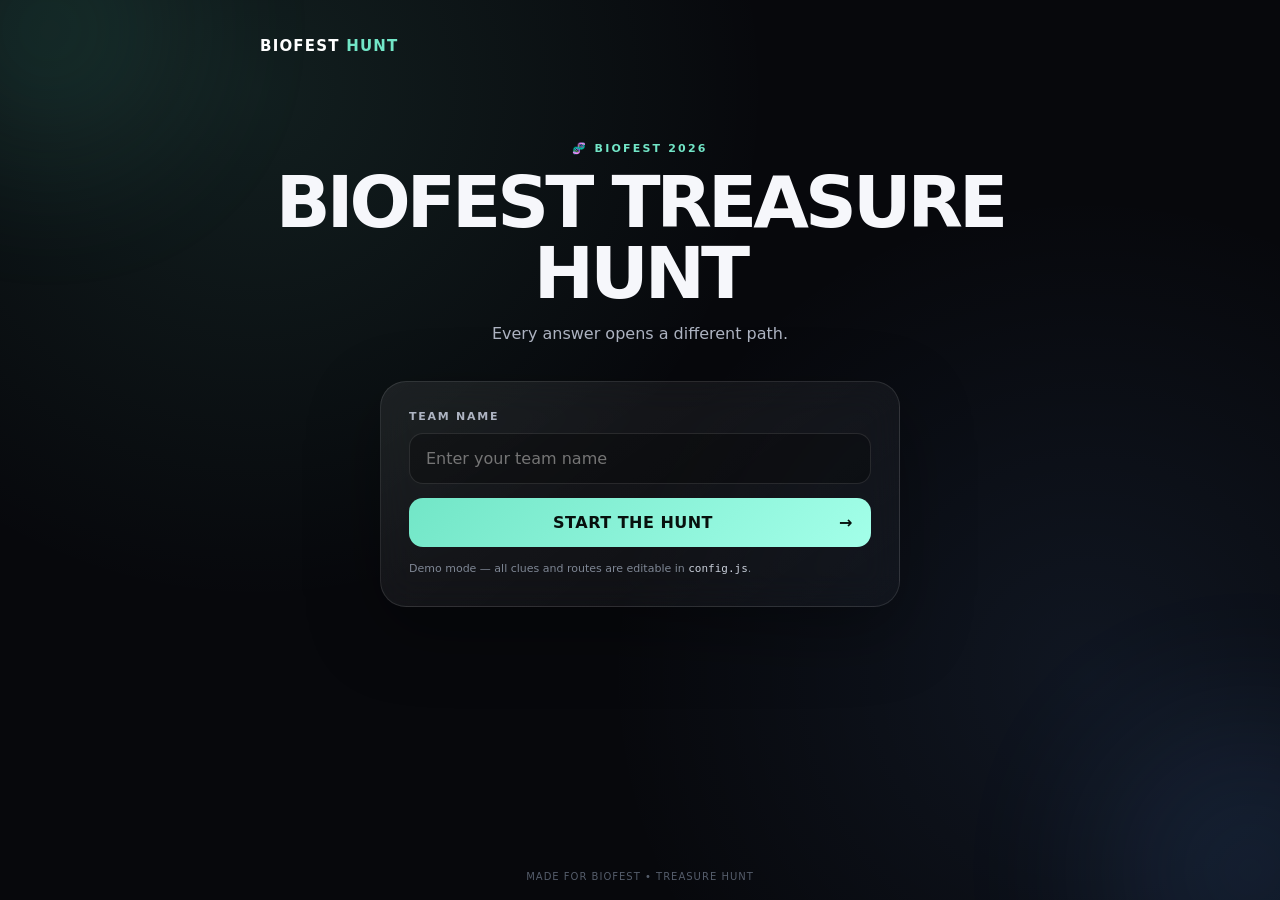
==== commit e4a05805: "Update treasure.html" ====
--- a/treasure.html
+++ b/treasure.html
@@ -5,7 +5,7 @@
   <meta name="viewport" content="width=device-width,initial-scale=1,viewport-fit=cover">
   <meta name="theme-color" content="#08090d">
   <title>BIOFEST Treasure Hunt</title>
-  <link rel="stylesheet" href="style.css">
+  <link rel="stylesheet" href="treasure.css">
 </head>
 <body>
   <div class="bg-orb orb-one"></div>
@@ -67,7 +67,7 @@
     <footer>Made for BIOFEST • Treasure Hunt</footer>
   </main>
 
-  <script src="config.js"></script>
-  <script src="script.js"></script>
+ <script src="treasure-config.js"></script>
+<script src="treasure.js"></script>
 </body>
 </html>
--- a/treasure.css
+++ b/treasure.css
@@ -0,0 +1,105 @@
+*{box-sizing:border-box}
+:root{
+  --bg:#07080c;
+  --panel:rgba(18,20,28,.72);
+  --line:rgba(255,255,255,.11);
+  --text:#f6f7fb;
+  --muted:#aeb4c2;
+  --accent:#72e6c7;
+  --accent2:#6ba7ff;
+}
+html{min-height:100%;background:var(--bg)}
+body{
+  margin:0;min-height:100vh;color:var(--text);
+  font-family:Inter,ui-sans-serif,system-ui,-apple-system,BlinkMacSystemFont,"Segoe UI",sans-serif;
+  background:
+    radial-gradient(circle at 20% 10%,rgba(114,230,199,.10),transparent 32rem),
+    radial-gradient(circle at 85% 75%,rgba(107,167,255,.09),transparent 30rem),
+    var(--bg);
+  overflow-x:hidden;
+}
+button,input{font:inherit}
+button{cursor:pointer}
+.app{width:min(760px,calc(100% - 32px));margin:auto;min-height:100vh;display:flex;flex-direction:column;padding:22px 0 18px;position:relative;z-index:2}
+.topbar{height:48px;display:flex;align-items:center;justify-content:space-between}
+.brand{color:#fff;text-decoration:none;font-weight:900;letter-spacing:.08em;font-size:15px}
+.brand span{color:var(--accent)}
+.team-badge{border:1px solid var(--line);padding:8px 12px;border-radius:999px;color:var(--muted);font-size:12px;max-width:210px;white-space:nowrap;overflow:hidden;text-overflow:ellipsis}
+.screen{width:100%;padding:8vh 0 4vh;animation:enter .45s cubic-bezier(.2,.8,.2,1)}
+.hidden{display:none!important}
+.start-screen{text-align:center}
+.eyebrow{font-size:11px;letter-spacing:.2em;color:var(--accent);font-weight:800;margin-bottom:12px}
+h1,h2,p{margin-top:0}
+h1{font-size:clamp(38px,8vw,72px);line-height:.98;margin-bottom:16px;letter-spacing:-.055em}
+h2{font-size:clamp(28px,6vw,46px);line-height:1.03;letter-spacing:-.04em;margin-bottom:18px}
+.start-screen>p{color:var(--muted);font-size:16px}
+.glass-card{
+  background:linear-gradient(145deg,rgba(255,255,255,.075),rgba(255,255,255,.025));
+  border:1px solid var(--line);
+  border-radius:26px;
+  box-shadow:0 24px 70px rgba(0,0,0,.34);
+  backdrop-filter:blur(18px);
+  -webkit-backdrop-filter:blur(18px);
+}
+.start-card{max-width:520px;margin:38px auto 0;padding:28px;text-align:left}
+label{display:block;font-size:11px;letter-spacing:.16em;color:var(--muted);font-weight:800;margin-bottom:10px}
+input{
+  width:100%;border:1px solid var(--line);background:rgba(0,0,0,.28);color:#fff;
+  padding:15px 16px;border-radius:14px;outline:none;transition:border .2s,box-shadow .2s;
+}
+input:focus{border-color:rgba(114,230,199,.65);box-shadow:0 0 0 4px rgba(114,230,199,.08)}
+.primary-btn{
+  width:100%;margin-top:14px;border:0;border-radius:14px;padding:15px 18px;
+  background:linear-gradient(135deg,var(--accent),#a3ffe9);color:#07100d;font-weight:900;
+  letter-spacing:.03em;transition:transform .2s,filter .2s;
+}
+.primary-btn:hover{transform:translateY(-2px);filter:brightness(1.05)}
+.primary-btn:active{transform:translateY(0)}
+.primary-btn span{float:right}
+.tiny{font-size:11px;color:#7f8795;margin:14px 0 0;line-height:1.5}
+code{font-family:ui-monospace,SFMono-Regular,Menlo,monospace;color:#c8ced9}
+.progress-row{display:flex;justify-content:space-between;gap:16px;color:var(--muted);font-size:11px;font-weight:800;letter-spacing:.13em;text-transform:uppercase}
+#routeText{opacity:.65;text-align:right}
+.progress-track{height:3px;background:rgba(255,255,255,.08);border-radius:99px;margin:12px 0 26px;overflow:hidden}
+#progressBar{height:100%;width:0;background:linear-gradient(90deg,var(--accent),var(--accent2));transition:width .35s ease}
+.clue-card{padding:clamp(24px,5vw,46px);position:relative;overflow:hidden}
+.clue-number{position:absolute;right:22px;top:16px;font-size:90px;line-height:1;color:rgba(255,255,255,.035);font-weight:900;pointer-events:none}
+.question{font-size:clamp(19px,3.2vw,25px);line-height:1.45;color:#e6e9ef;margin-bottom:26px;max-width:650px}
+.hint-box,.location-box{padding:13px 15px;border-radius:14px;margin-bottom:10px;font-size:13px;line-height:1.45}
+.hint-box{background:rgba(114,230,199,.06);border:1px solid rgba(114,230,199,.12);color:#b8f4e5}
+.location-box{background:rgba(107,167,255,.06);border:1px solid rgba(107,167,255,.12);color:#b9d3ff}
+.answers{display:grid;gap:10px;margin-top:24px}
+.answer-btn{
+  width:100%;text-align:left;border:1px solid var(--line);background:rgba(255,255,255,.035);
+  color:#fff;border-radius:15px;padding:17px 18px;display:flex;align-items:center;gap:14px;
+  transition:transform .18s,border .18s,background .18s;
+}
+.answer-btn .letter{
+  width:32px;height:32px;border-radius:10px;display:grid;place-items:center;
+  background:rgba(255,255,255,.07);font-size:12px;font-weight:900;color:var(--accent);flex:0 0 auto;
+}
+.answer-btn:hover{transform:translateX(4px);border-color:rgba(114,230,199,.35);background:rgba(114,230,199,.07)}
+.answer-btn:active{transform:translateX(2px) scale(.995)}
+.text-btn{border:0;background:none;color:var(--muted);padding:15px 0;font-size:13px}
+.finish-screen{text-align:center;padding-top:12vh}
+.finish-icon{font-size:72px;margin-bottom:18px;animation:float 2.8s ease-in-out infinite}
+.finish-screen p{color:var(--muted);line-height:1.6}
+.finish-card{padding:24px;margin:28px 0;text-align:left;color:#e9edf4}
+footer{text-align:center;color:#555d6b;font-size:10px;letter-spacing:.1em;text-transform:uppercase;margin-top:auto;padding-top:28px}
+.bg-orb{position:fixed;border-radius:50%;filter:blur(80px);opacity:.12;pointer-events:none}
+.orb-one{width:260px;height:260px;background:#5ee4c2;top:-100px;left:-80px}
+.orb-two{width:300px;height:300px;background:#5f9eff;right:-120px;bottom:-120px}
+@keyframes enter{from{opacity:0;transform:translateY(10px)}to{opacity:1;transform:none}}
+@keyframes float{50%{transform:translateY(-8px)}}
+@media(max-width:600px){
+  .app{width:min(100% - 22px,760px);padding-top:14px}
+  .screen{padding-top:6vh}
+  .start-card{padding:21px;margin-top:28px}
+  .clue-card{padding:24px 18px}
+  .clue-number{font-size:64px;right:10px}
+  .progress-row{font-size:9px}
+  .answer-btn{padding:15px}
+}
+@media(prefers-reduced-motion:reduce){
+  *,*:before,*:after{scroll-behavior:auto!important;animation:none!important;transition:none!important}
+}
